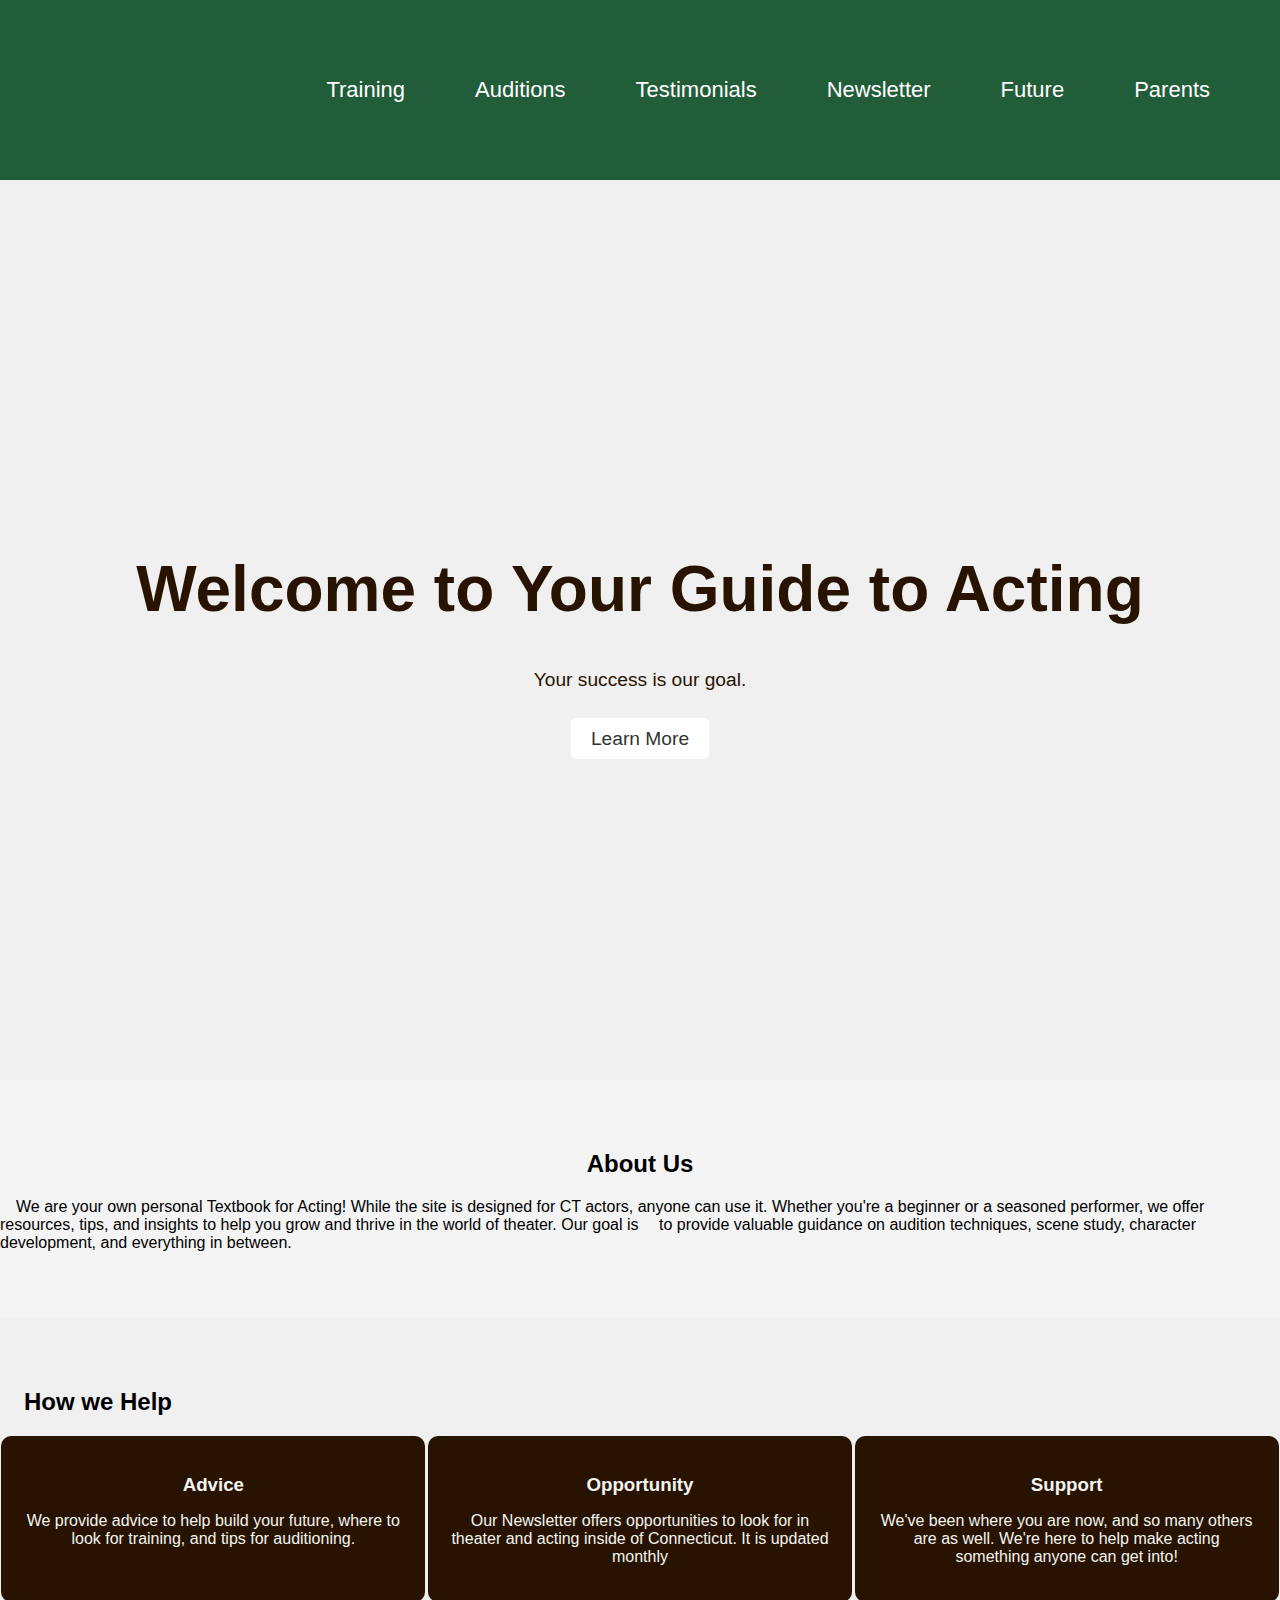
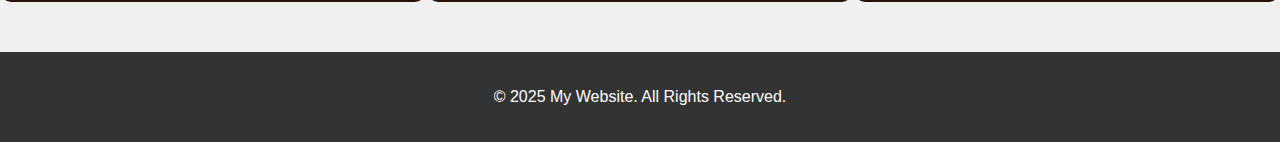
==== index.html @ 6361e9f4 "Update and rename CAT.html to index.html" ====
<!DOCTYPE html>
<html lang="en">
<head>
    <meta charset="UTF-8">
    <meta name="viewport" content="width=device-width, initial-scale=1.0">
    <meta http-equiv="X-UA-Compatible" content="ie=edge">
    <title>Website Homepage</title>
    <link rel="stylesheet" href="styles.css">
</head>
<body>
    <!-- Navigation Bar -->
    <header>
        <nav>
            <!-- Logo Button -->
            <a href="#home" class="logo-home">
                
                <img src="logo.png" alt="Home" /img>
                  
            </a>

            
            <ul class="Chicago">
		<li><a href="training.html">Training</a></li>
		<li><a href="Auditions.html">Auditions</a></li>
		<li><a href="testimonials.html">Testimonials</a></li>
		<li><a href="newsletter.pdf">Newsletter</a></li>
		<li><a href="future.html">Future</a></li>
		<li><a href="parents.html">Parents</a></li>
            </ul>
            <div class="Billy">
                <span></span>
                <span></span>
                <span></span>
            </div>
        </nav>
    </header>

    <!-- Hero Section -->
    <section id="home" class="Epic">
        <div class="Sweeney">
            <h1>Welcome to Your Guide to Acting</h1>
            <p>Your success is our goal.</p><br>
            <a href="#about" class="Warriors">Learn More</a>
        </div>
    </section>

    <!-- About Section -->
    <section id="about">
        <div class="Sala">
            <h2>About Us</h2>
            <p>&emsp;We are your own personal Textbook for Acting! While the site is designed for CT actors, anyone can use it. Whether you're a beginner or a seasoned performer, we offer resources, tips, and insights to help you grow and thrive in the world of theater. Our goal is &emsp;to provide valuable guidance on audition techniques, scene study, character development, and everything in between.</p>
        </div>
    </section>

    <!-- Services Section -->
    <section id="services">
        <div class="Sala">
            <h2>&emsp;How we Help</h2>
            <div class="Urinetown">
                <div class="Aladdin">
                    <h3>Advice</h3>
                    <p>We provide advice to help build your future, where to look for training, and tips for auditioning.</p>
                </div>
                <div class="Aladdin">
                    <h3>Opportunity</h3>
                    <p>Our Newsletter offers opportunities to look for in theater and acting inside of Connecticut. It is updated monthly</p>
                </div>
                <div class="Aladdin">
                    <h3>Support</h3>
                    <p>We've been where you are now, and so many others are as well. We're here to help make acting something anyone can get into!</p>
                </div>
            </div>
        </div>
    </section>

    <!-- Footer -->
    <footer>
        <div class="Sala">
            <p>&copy; 2025 My Website. All Rights Reserved.</p>
        </div>
    </footer>

    <script src="script.js"></script>
</body>
</html>
---- styles.css ----
/* Style the body and general layout */
body {
    margin: 0;
    padding: 0;
    font-family: Arial, sans-serif;
    background-color: #f0f0f0;
}

/* Navigation Bar */
header {
    background-color: #225d39;
    color: #f1f1f1;
    padding: 0 20px;
    height: 180px; /* Set a fixed height for the header */
    display: flex;
    align-items: center;
}

nav {
    display: flex;
    justify-content: space-between;
    align-items: center;
    width: 100%;
}

nav ul {
    display: flex;
    list-style: none;
    margin: 0;
    padding: 0;
}

nav ul li {
    margin-right: 30px; /* Increased spacing between links */
}

nav ul li a {
    color: #fff;
    text-decoration: none;
    font-size: 22px; /* Good font size for readability */
    padding: 15px 20px; /* Larger clickable area */
    transition: background 0.3s, color 0.3s; /* Smooth hover transitions */
}

nav ul li a:hover {
    background-color: #f1f1f1;
    color: #225d39; /* Contrast hover effect */
    border-radius: 5px; /* Soft edges */
}

.logo-home {
    display: flex;
    align-items: center;
    text-decoration: none;
}

/* Add styles here for when you use a logo */
.logo-home img {
    height: 360px; /* Make the logo grow but keep it within the fixed header height */
    width: auto; /* Auto width to maintain aspect ratio */
    max-height: 100%; /* Ensures it fits within the header */
    margin-left: -80px;
}

/* Hamburger Menu for Mobile */
.Billy {
    display: none;
    flex-direction: column;
    cursor: pointer;
}

.Billy span {
    background: #fff;
    height: 3px;
    width: 25px;
    margin: 4px 0;
}

/* Media Queries for Mobile */
@media (max-width: 768px) {
    nav ul {
        display: none;
    }

    .Billy {
        display: flex;
    }

    nav.active ul {
        display: flex;
        flex-direction: column;
        align-items: center;
        width: 100%;
        background: #225d39;
        position: absolute;
        top: 100px;
        left: 0;
        padding: 20px 0;
    }

    nav ul li {
        margin: 10px 0;
    }

    .Chicago {
        margin-left: 0;
        margin-top: 0;
    }

    .logo-home img {
        height: 60px; /* Adjust logo size for mobile */
    }

    nav ul li a {
        font-size: 18px; /* Slightly smaller font size on mobile */
    }
}

/* Footer */
footer {
    background-color: #333;
    color: #fff;
    text-align: center;
    padding: 20px 0;
}

/* Hero Section */
.Epic {
    background: url('hero-bg.jpg') no-repeat center center/cover;
    height: 100vh;
    display: flex;
    justify-content: center;
    align-items: center;
    color: #281301;
    text-align: center;
}

.Sweeney h1 {
    font-size: 4rem;
}

.Sweeney p {
    font-size: 1.2rem;
}

.Warriors {
    padding: 10px 20px;
    background: #fff;
    color: #333;
    text-decoration: none;
    font-size: 1.2rem;
    border-radius: 5px;
    margin-top: 20px;
}

.Warriors:hover {
    background: #333;
    color: #fff;
}

/* About Section */
#about {
    padding: 50px 0;
    background: #f4f4f4;
}

#about h2 {
    text-align: center;
    margin-bottom: 20px;
}

/* Services Section */
#services {
    padding: 50px 0;
}

.Urinetown {
    display: flex;
    justify-content: space-around;
    text-align: center;
}

.Aladdin {
    flex-basis: 30%;
    background: #281301;
    color: #f4f4f4;
    padding: 20px;
    border-radius: 10px;
}

.Aladdin h3 {
    margin-bottom: 10px;
}

/* Footer */
footer {
    background: #333;
    color: #fff;
    text-align: center;
    padding: 20px 0;
}
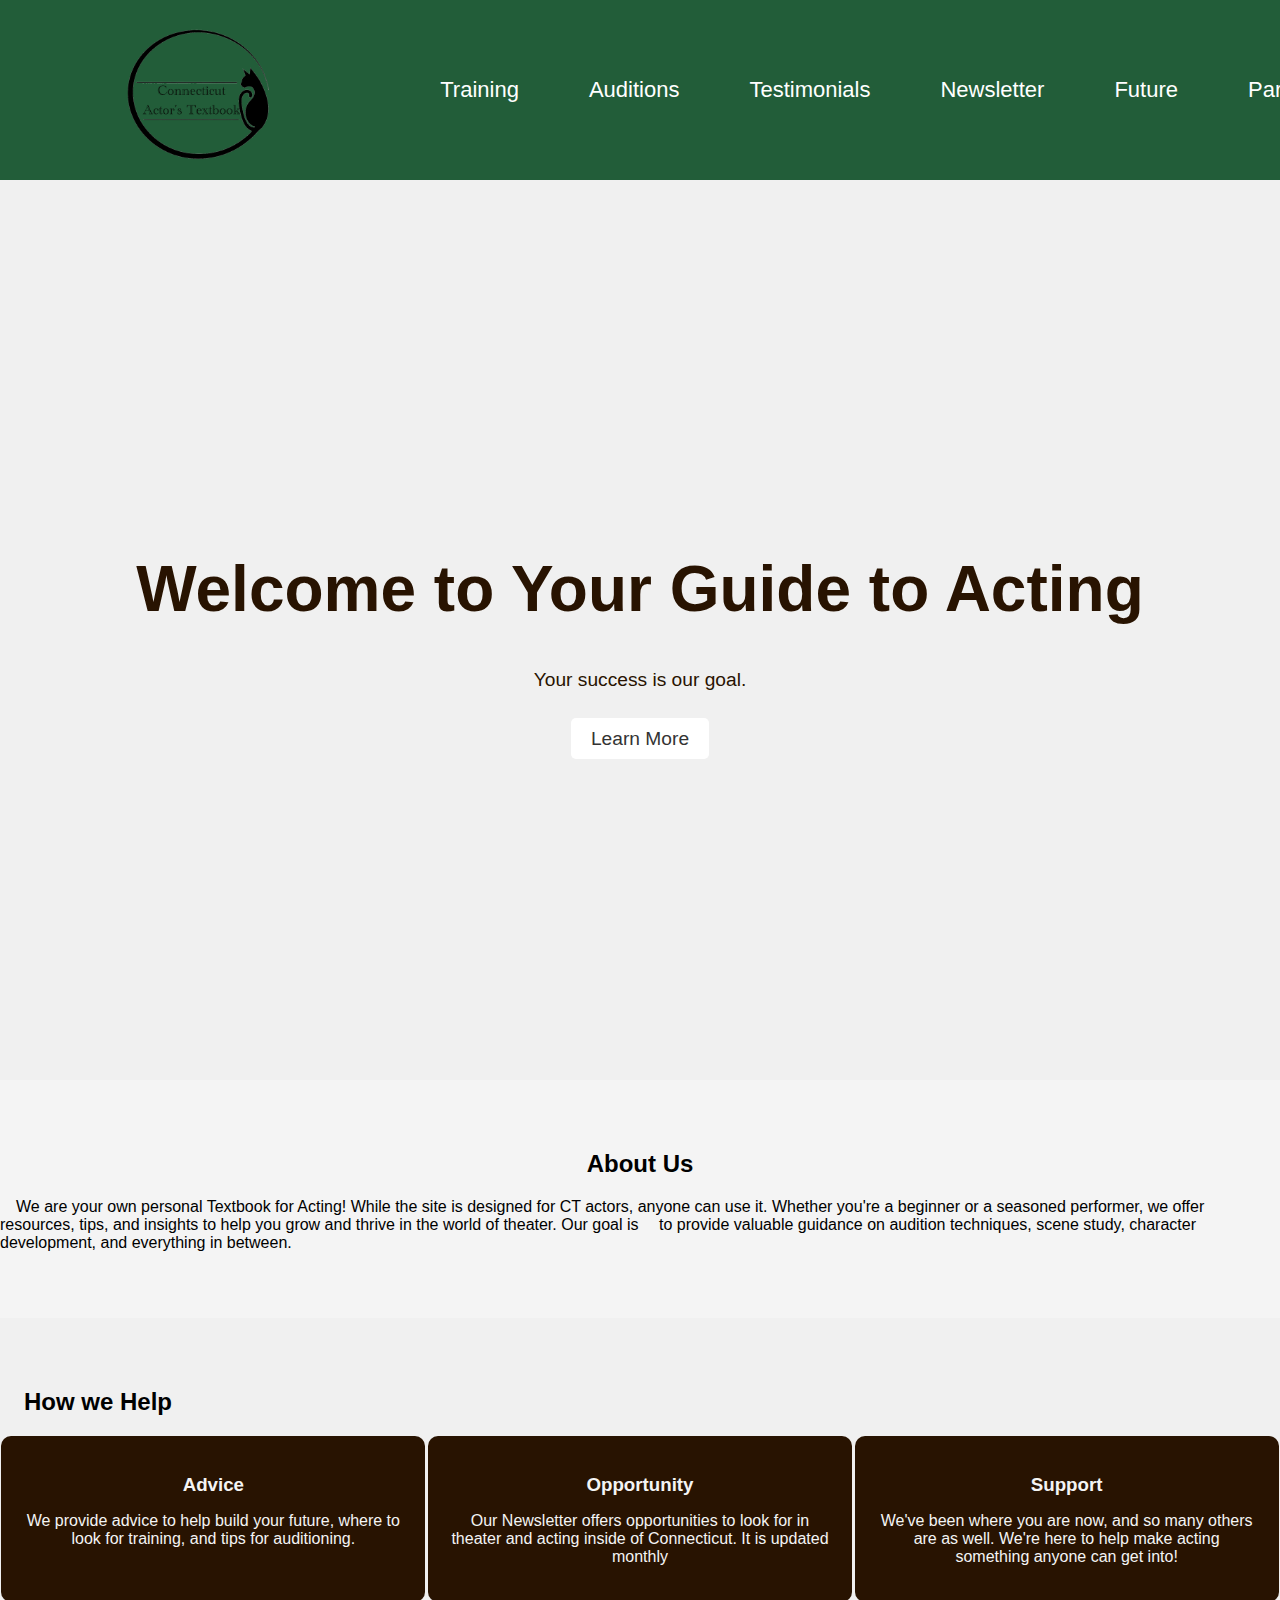
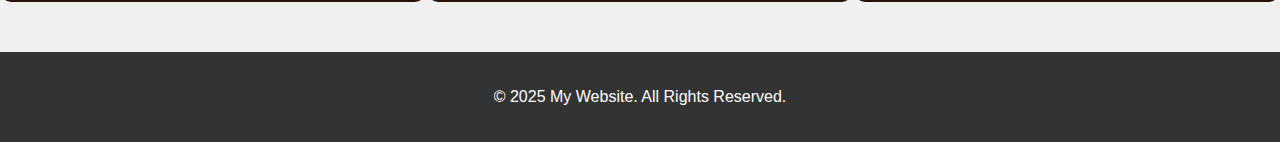
==== commit ad4ca411: "Update index.html" ====
--- a/index.html
+++ b/index.html
@@ -14,7 +14,7 @@
             <!-- Logo Button -->
             <a href="#home" class="logo-home">
                 
-                <img src="logo.png" alt="Home" /img>
+                <img src="logo.PNG" alt="Home" />
                   
             </a>
 
